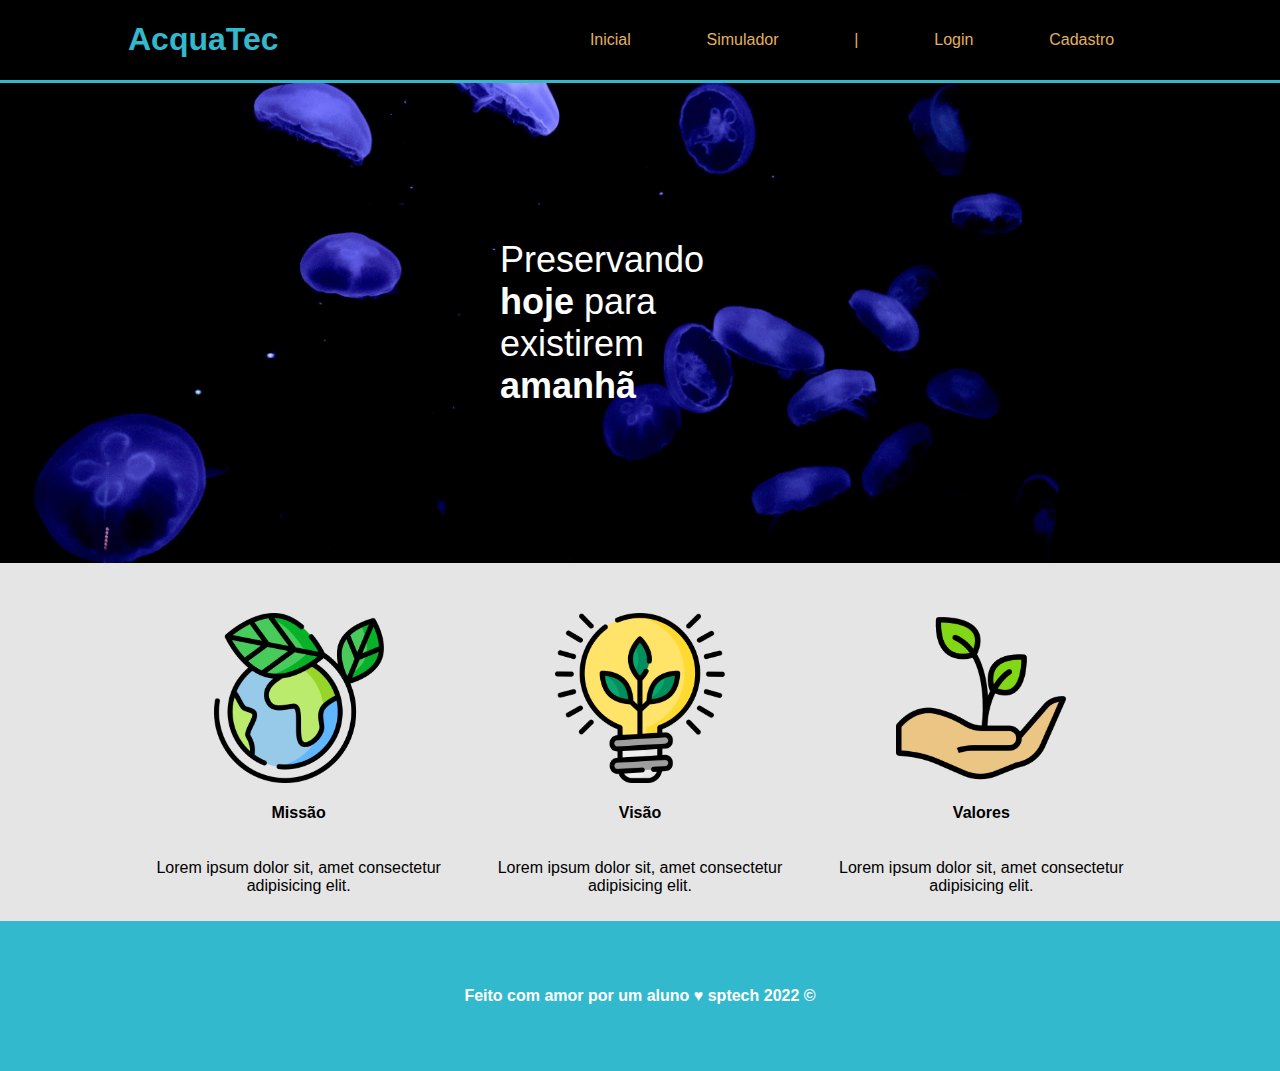
==== Acquatech/Index.html @ 79f5efb1 "Add files via upload" ====
<!DOCTYPE html>
<html lang="en">

<head>
    <meta charset="UTF-8">
    <meta http-equiv="X-UA-Compatible" content="IE=edge">
    <meta name="viewport" content="width=device-width, initial-scale=1.0">
    <title>Document</title>
    <link rel="stylesheet" href="Estilos.css">

</head>

<body>
    <div class="header">
            <div class="container">
                <h1>AcquaTec</h1>
                <ul class="navbar">
                    <li>Inicial</li>
                    <li>Simulador</li>
                    <li>|</li>
                    <li>Login</li>
                    <li>Cadastro</li>
                </ul>
            </div>
        </div>
        <div>
            <div class="banner">
                <div class="container">
                    <p>Preservando <span>hoje</span> para existirem <span>amanhã</span></p>
                </div>
            </div>
        </div>
        <!-- Missão, visão e valores -->
        <div class="social">
            <div class="container">
                <div class="boxes">
                    <div class="box">
                        <img src="assets/imgs/planet-earth_color.png" alt="icone missão">
                        <h4>Missão</h4>
                        <p>Lorem ipsum dolor sit, amet consectetur adipisicing elit.</p>
                    </div>
                    <div class="box">
                        <img src="assets/imgs/lightbulb_color.png" alt="icone visão">
                        <h4>Visão</h4>
                        <p>Lorem ipsum dolor sit, amet consectetur adipisicing elit.</p>

                    </div>
                    <div class="box">
                        <img src="assets/imgs/growth_color.png" alt="icone valores">
                        <h4>Valores</h4>
                        <p>Lorem ipsum dolor sit, amet consectetur adipisicing elit.</p>

                    </div>
                </div>
            </div>
        </div>
        <div class="footer">
            <div class="container">
                <h4>Feito com amor por um aluno &hearts; sptech 2022 &copy;</h4>
            </div>
        </div>

        

</body>

</html>
---- Acquatech/Estilos.css ----
body{
    margin: 0;
    font-family: sans-serif;
    background-color: black;
}

.header{
    color: #32b9cd; 
    border-bottom: solid 3px #32b9cd;
    /* border: solid 3px green; */
}

.container{
    /* border: solid 3px yellow; */
    width: 80%;
    margin: auto;
}


.header .container{
    display: flex;
    justify-content: space-between;
}

.navbar{
    display: flex;
    width: 600px;
    justify-content: space-around;
    color: #e3b062;
    list-style: none;
    align-items: center;
}

/* banner */

.banner{
    /* border: solid 3px pink; */
    color: white;
    padding: 40px 0;
    height: 400px;
    background-image: url("assets/imgs/bg-jelly-fish-para_outras_pags.png");
    background-size: cover;
}
.banner .container{
    /* border: solid 3px red; */
    display: flex;
    justify-content: center;
    align-items: center;
    height: 400px;
}
.banner p{
    /* border: solid 3px green; */
    font-size: 36px;
    width: 280px;
}
.banner .container span{
    font-weight: 800;
}

/*missão visão e valores*/
.social{
    /* border: solid 3px green; */
    background-color: #e5e5e5;
}

.box img{
    width: 170px;
}
/* .social .container{
    border: solid 3px red;
} */
.social .container .boxes{
    /* border: solid 3px purple; */
    display: flex;
    justify-content: center;
}
.box{
    /* border: solid 3px yellow; */
    margin: 50px 10px 10px 10px;
    display: flex;
    flex-direction: column;
    align-items: center;
}
.social p{
    text-align: center;
}

/*footer*/
.footer{
    background-color: #32b9cd;
    height: 150px;
    color: #fff;
    display: flex;
}
.footer .container{
    display: flex;
    justify-content: center;
}
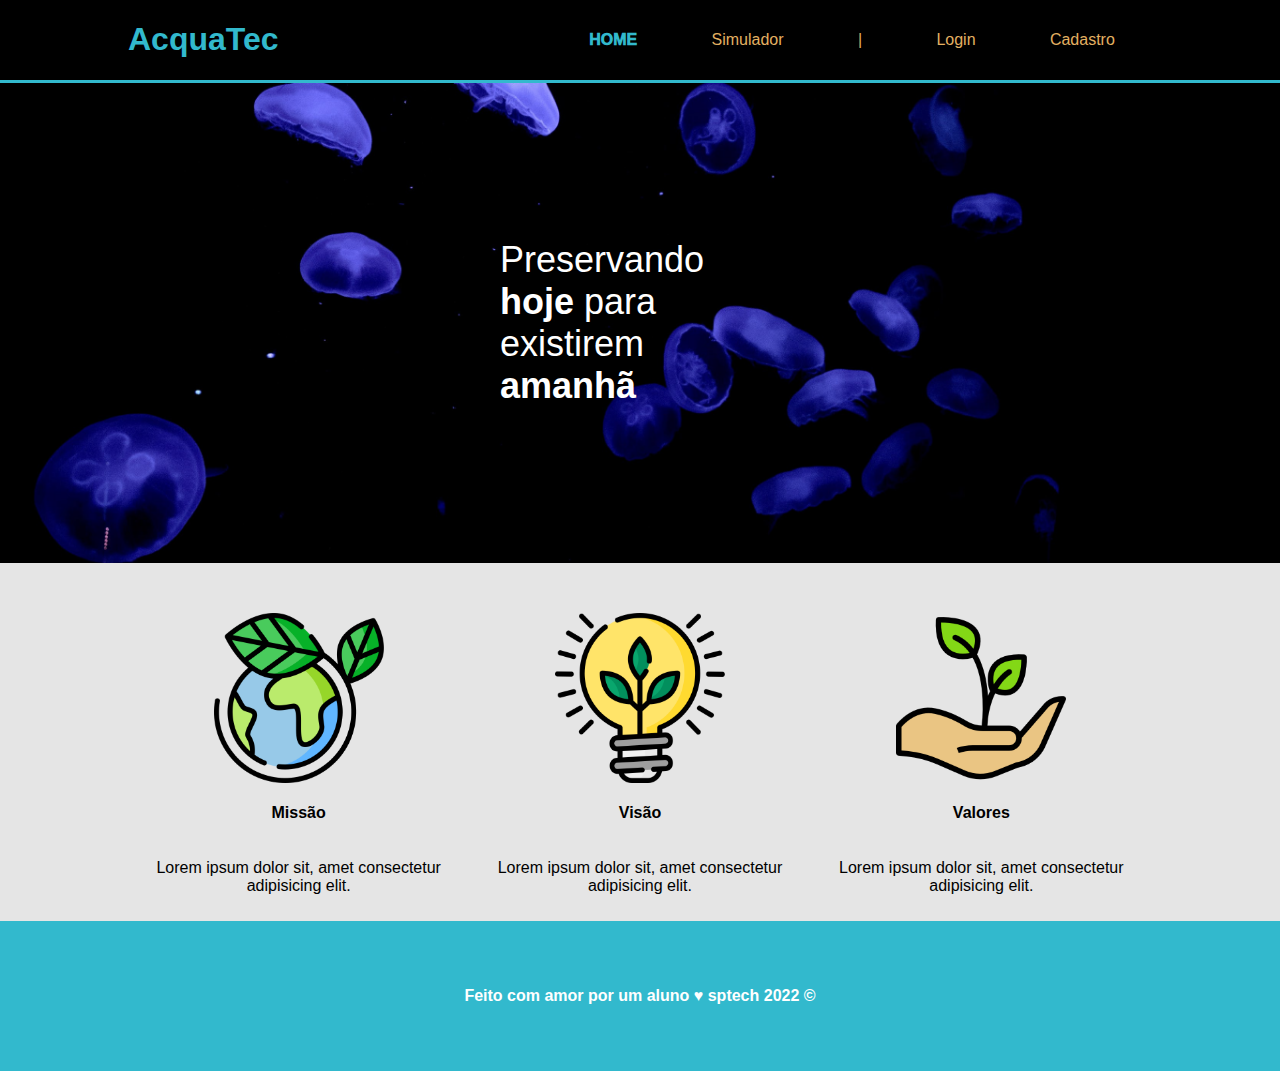
==== commit 9014cccf: "Pagina de login CSS - PI" ====
--- a/Acquatech/Index.html
+++ b/Acquatech/Index.html
@@ -5,7 +5,7 @@
     <meta charset="UTF-8">
     <meta http-equiv="X-UA-Compatible" content="IE=edge">
     <meta name="viewport" content="width=device-width, initial-scale=1.0">
-    <title>Document</title>
+    <title>HOME - Aquatech</title>
     <link rel="stylesheet" href="Estilos.css">
 
 </head>
@@ -15,10 +15,10 @@
             <div class="container">
                 <h1>AcquaTec</h1>
                 <ul class="navbar">
-                    <li>Inicial</li>
+                    <li id="aqui">HOME</li>
                     <li>Simulador</li>
                     <li>|</li>
-                    <li>Login</li>
+                    <li><a href="login.html">Login</a></li>
                     <li>Cadastro</li>
                 </ul>
             </div>
--- a/Acquatech/Estilos.css
+++ b/Acquatech/Estilos.css
@@ -97,3 +97,13 @@
     justify-content: center;
 }
 
+.header ul #aqui{
+    font-weight: 1000;
+    color: #32b9cd;
+}
+
+a {
+    /* Tirar estilo do href */
+    color: #e3b062;
+    text-decoration: none;
+}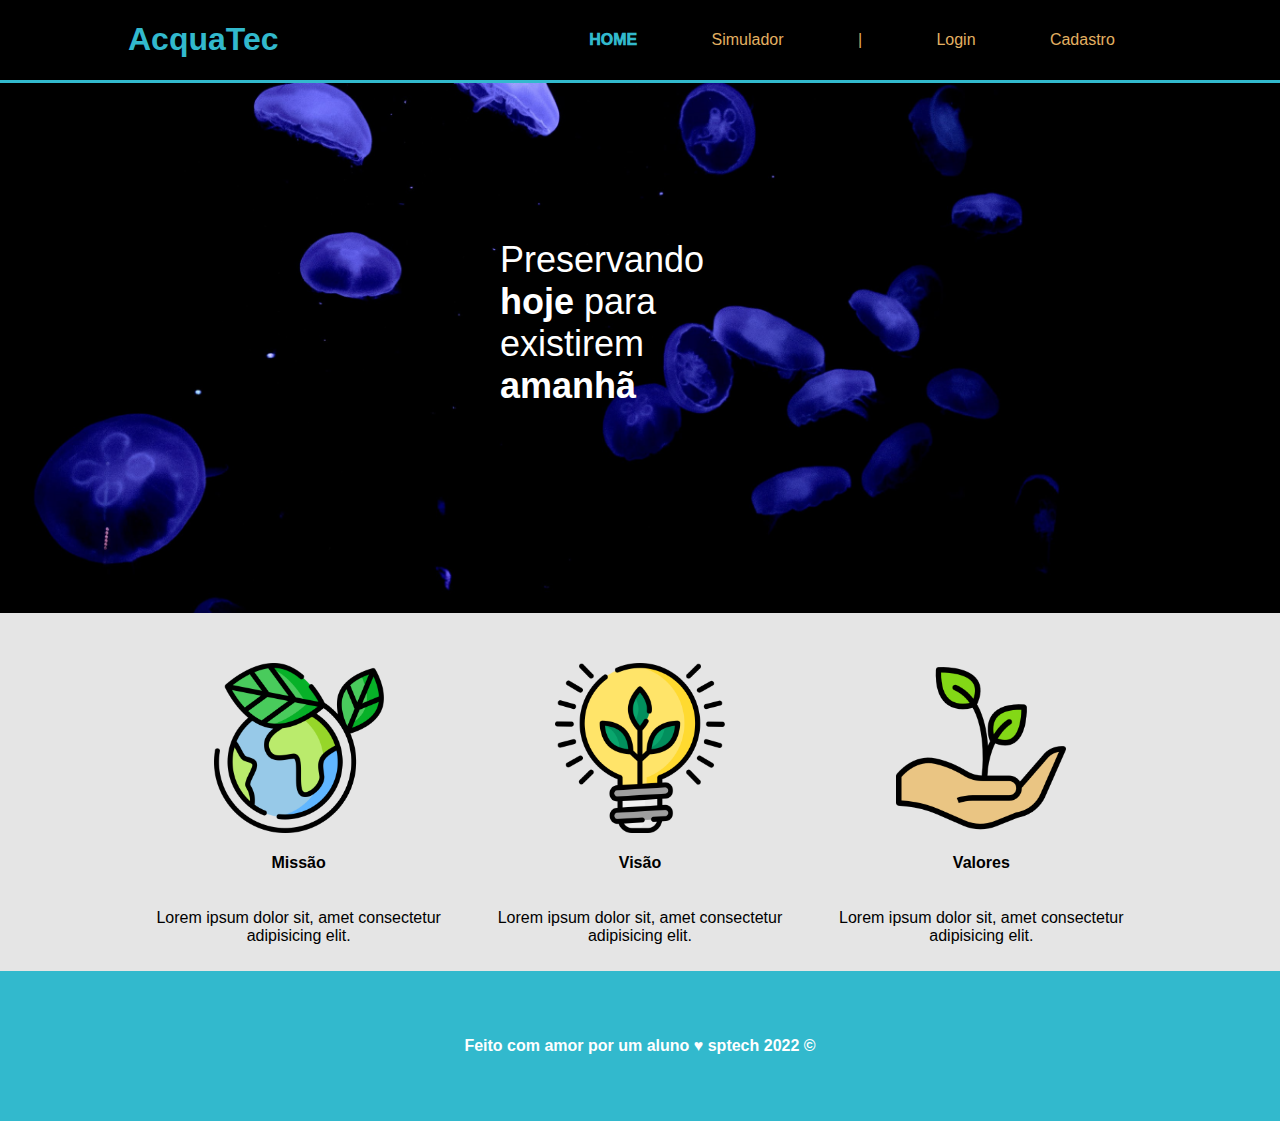
==== commit 3c912d75: "Lição de PI" ====
--- a/Acquatech/Index.html
+++ b/Acquatech/Index.html
@@ -19,7 +19,7 @@
                     <li>Simulador</li>
                     <li>|</li>
                     <li><a href="login.html">Login</a></li>
-                    <li>Cadastro</li>
+                    <li><a href="Cadastro.html">Cadastro</a></li>
                 </ul>
             </div>
         </div>
--- a/Acquatech/Estilos.css
+++ b/Acquatech/Estilos.css
@@ -1,6 +1,6 @@
 body{
     margin: 0;
-    font-family: sans-serif;
+    font-family: Arial, Helvetica, sans-serif;
     background-color: black;
 }
 
@@ -37,7 +37,7 @@
     /* border: solid 3px pink; */
     color: white;
     padding: 40px 0;
-    height: 400px;
+    height: 450px;
     background-image: url("assets/imgs/bg-jelly-fish-para_outras_pags.png");
     background-size: cover;
 }
